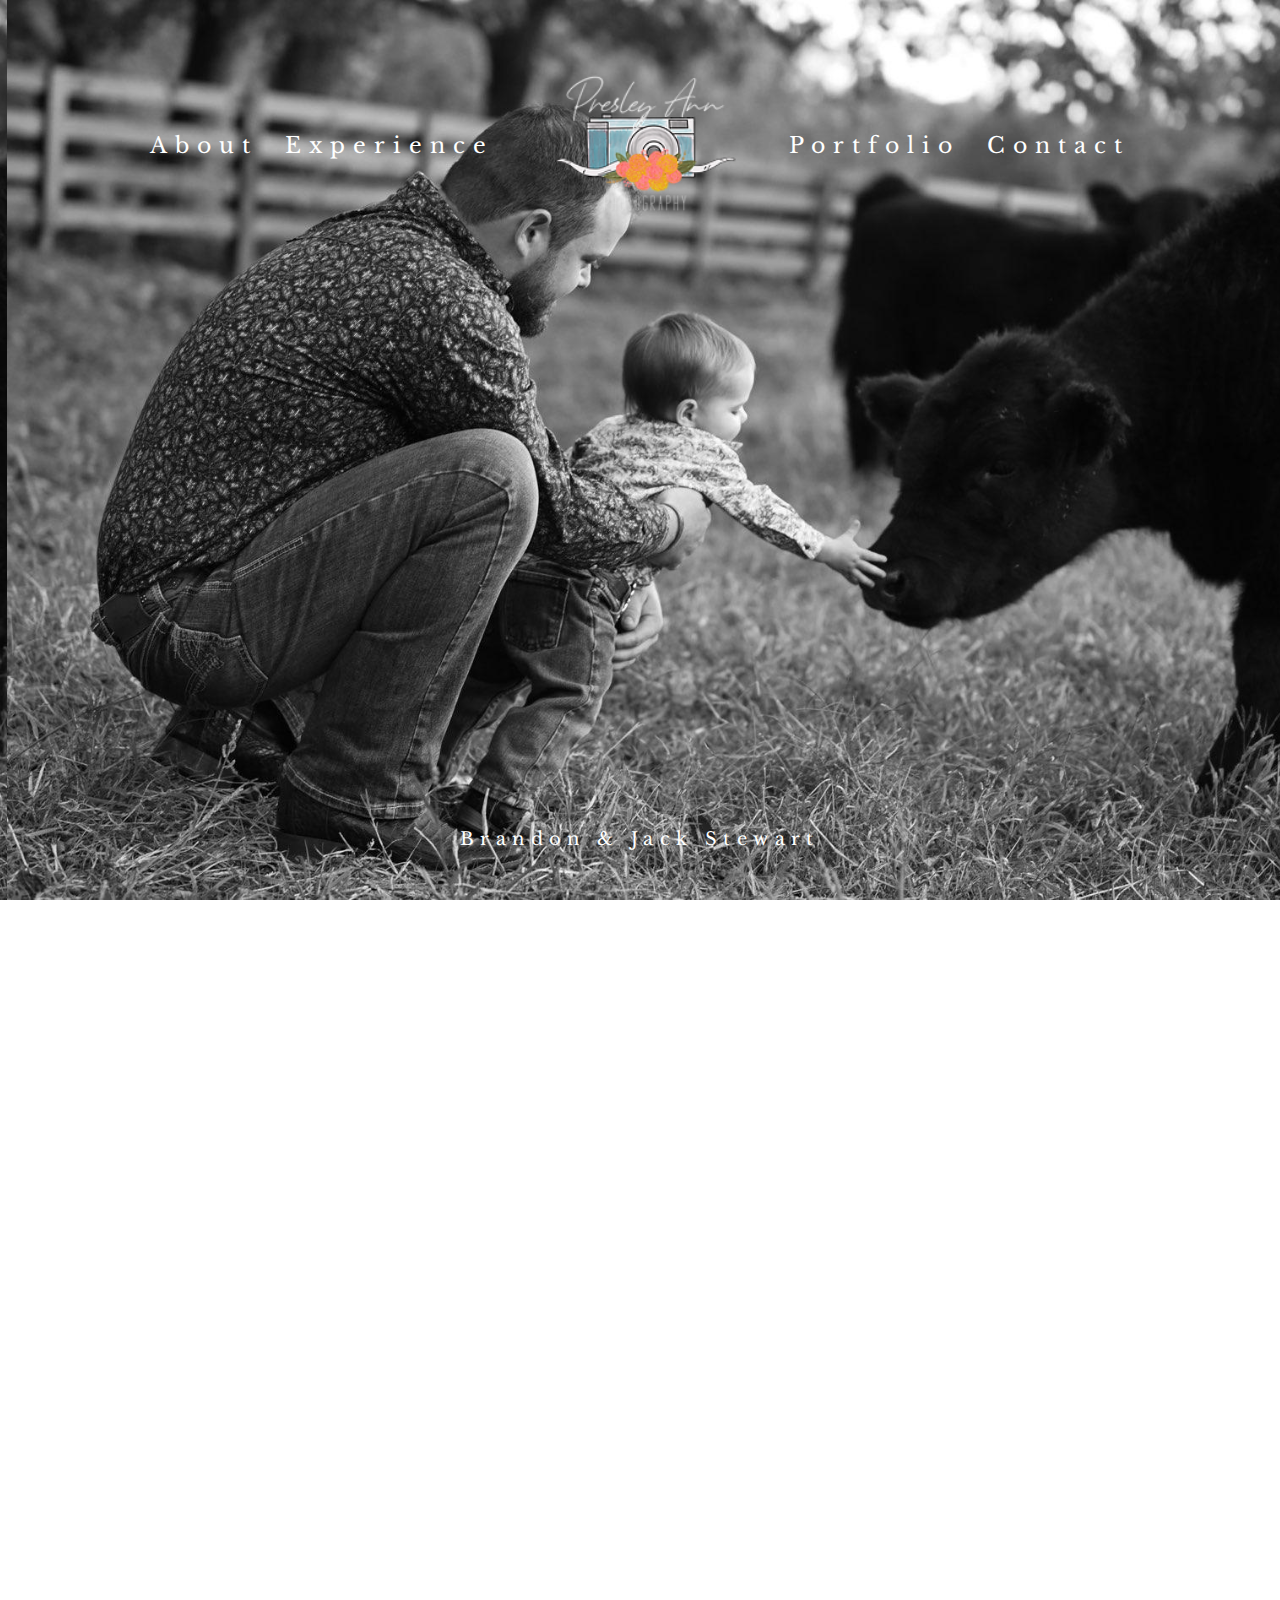
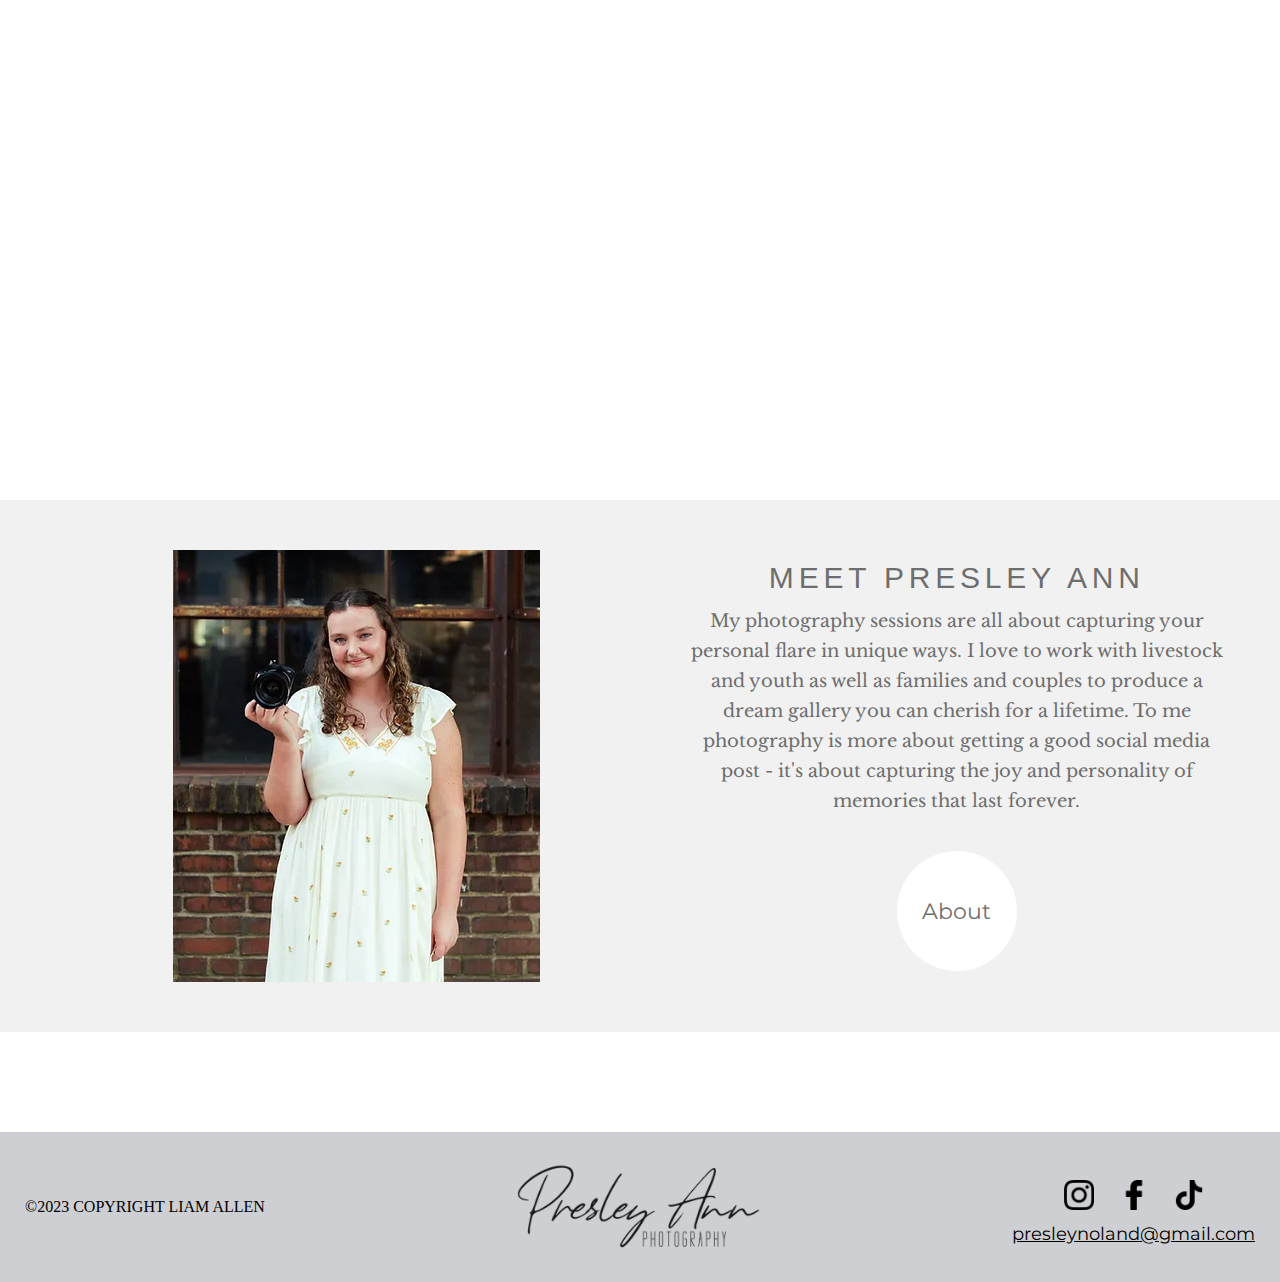
==== index.html @ 1fdd3dbe "ACTUALLY FIXED IT THIS TIME" ====
<!DOCTYPE html>
<html lang="en">
<head>
    <meta charset="UTF-8">
    <meta name="viewport" content="width=device-width, initial-scale=1.0">
    <link rel="preconnect" href="https://fonts.googleapis.com">
    <link rel="preconnect" href="https://fonts.gstatic.com" crossorigin>
    <link href="https://fonts.googleapis.com/css2?family=Cormorant+Garamond:wght@500&family=Libre+Baskerville&family=Montserrat&display=swap" rel="stylesheet">
    <link rel="stylesheet" href="./assets/css/style.css">
    <title>Presley Ann Photography Home</title>
</head>
<body>
    <header>
        <nav class="header-nav">
            <a class="header-link" href="./about.html">About</a>
            <a class="header-link" href="./experience.html">Experience</a>
            <a href="./index.html">
                <img class="header-cam-logo" src="./assets/images/PresleyCamLogoWhiteClean.png" />
            </a>
            <a class="header-link" href="./portfolio.html">Portfolio</a>
            <a class="header-link" href="./contact.html">Contact</a>
        </nav>
    </header>
    <main>
        <div class="full-view">
            <p class="full-view-credit">Brandon & Jack Stewart</p>
        </div>
        <div class="images-nav-grid-cont" id="scroll-up">
            <h4>Capturing Your Memories</h4>
            <h2 id="scroll-trigger">Portraits, Show Ring Photography & More</h2>
            <div class="images-nav-grid">
                <div class="nav-grid nav-grid-small grid-img-center" style="background-image: url(./assets/images/PresleyImage4.jpg);">
                    <h1>About</h1>
                </div>
                <div class="nav-grid nav-grid-small" style="background-image: url(./assets/images/PresleyImage12.jpg);">
                    <h1>Services</h1>
                </div>
                <div class="nav-grid nav-grid-large1 grid-img-center" style="background-image: url(./assets/images/PresleyImage17.jpg);">
                    <h1>Portfolio</h1>
                </div>
                <div class="nav-grid nav-grid-large2 grid-img-center" style="background-image: url(./assets/images/PresleyImage16.png);">
                    <h1>Experience</h1>
                </div>
                <div class="nav-grid nav-grid-small " id="scroll-trigger2" style="background-image: url(./assets/images/PresleyImage19.png);">
                    <h1>Pricing</h1>
                </div>
                <div class="nav-grid nav-grid-small" style="background-image: url(./assets/images/PresleyImage6.jpg);  background-position: 0px -30px">
                    <h1>Contact</h1>
                </div>
            </div>
        </div>
        <div class="main-meet-banner">
            <img src="./assets/images/PresleySmallPortrait.png"/>
            <div class="meet-banner-content">
                <h3>MEET PRESLEY ANN</h3>
                <p>My photography sessions are all about capturing your personal flare in unique ways. I love to work with livestock and youth as well as families and couples to produce a dream gallery you can cherish for a lifetime. 
                    To me photography is more about getting a good social media post - it's about capturing the joy and personality of memories that last forever.</p>
                <a href="about.html">About</a>
            </div>
        </div>
    </main>

    <footer>
        <p class="footer-credit">©2023 COPYRIGHT LIAM ALLEN</p>
        <img class="footer-logo" src="./assets/images/PresleyAnnCursive.png"/>
        <div class="footer-links">
            <div class="footer-socials">
                <a href="https://www.instagram.com/presley_ann_photography/"><img class="footer-icon" src="./assets/images/instagram (1).png"/></a>
                <a href="https://www.facebook.com/presley.ann.photography.2020/"><img class="footer-icon" src="./assets/images/facebook-logo.png"/></a>
                <a href="https://www.tiktok.com/@presley.ann.photo"><img class="footer-icon" src="./assets/images/tik-tok.png"/></a>
            </div>
            <a href="mailto:presleynoland@gmail.com" style="color: black">presleynoland@gmail.com</a>
        </div>
    </footer>
    
</body>
<script>
    // Function to check if an element is in the viewport
function isElementInViewport(el) {
  const rect = el.getBoundingClientRect();
  return (
    rect.top >= 0 &&
    rect.left >= 0 &&
    rect.bottom <= (window.innerHeight || document.documentElement.clientHeight) &&
    rect.right <= (window.innerWidth || document.documentElement.clientWidth)
  );
}

// Function to add the class when the element is in the viewport
function addClassOnScroll() {
  const element = document.getElementById('scroll-up');
  const element2 = document.getElementById("scroll-trigger")
  const element3 = document.getElementById("scroll-trigger2")

  if (isElementInViewport(element2)) {
    element.classList.add('scroll-effect'); // Add your desired class
  } else if (isElementInViewport(element3)) {
    element.classList.add('scroll-effect'); // Add your desired class
  }
}

// Attach the scroll event listener
window.addEventListener('scroll', addClassOnScroll);

// Call the function once to check if the element is already in the viewport on page load
addClassOnScroll();
</script>
</html>
---- assets/css/style.css ----
*{
    margin: 0;
    padding: 0;
}

html{
    overflow-x: hidden;
}

header{
    position: absolute;
    top: 50px;
    height: 100px;
    width: 100vw;
}

.header-nav{
    width: 80%;
    margin: auto;
    display: flex;
    align-items: center;
    justify-content: space-evenly;
}

.header-link{
    font-size: 22px;
    text-decoration: none;
    color: white;
    font-family: "Libre Baskerville", sans-serif;
    letter-spacing: .5rem;
    padding: 0 5px;
    position: relative;
}

.header-link::after{
    content: "";
    width: 96%;
    position: absolute;
    bottom: -8px;
    left: 0;
    height: 1px;
    background-color: white;
    opacity: 0;
    transition: all .5s ease;
}

.header-link:hover::after{
    opacity: 1;
}

.header-cam-logo{
    width: 250px
}

.full-view{
    height: 100vh;
    width: 100vw;
    background-image: url("../images/PresleyImage18.jpg");
    background-size: cover;
    background-position: -10%;
}

.full-view-credit{
    position: absolute;
    bottom: 50px;
    left: 50%;
    transform: translateX(-50%);
    font-size: 18px;
    font-family: "Libre Baskerville";
    letter-spacing: .4rem;
    color: white
}

.images-nav-grid-cont{
    height: 100vh;
    width: 100vw;
    position: relative;
    opacity: 0%;
    top: 100px;
    transition: all 1s ease;
    display: flex;
    flex-direction: column;
    align-items: center;
    margin-bottom: 300px;
}

.images-nav-grid-cont h4{
    font-size: 15px;
    letter-spacing: .5rem;
    color: rgb(78, 78, 78);
    font-family: "Montserrat", sans-serif;
    font-weight: 300;
    margin-top: 100px;
}

.images-nav-grid-cont h2{
    margin: 30px 0 50px 0;
    text-wrap: nowrap;
    font-size: 30px;
    letter-spacing: .3rem;
    color: rgb(78, 78, 78);
    font-family: "Libre Baskerville", sans-serif;
    font-weight: 300;
}

.images-nav-grid{
    width: 80%;
    height: 90%;
        display: grid;
        grid-template-columns: repeat(4, 1fr);
        grid-template-rows: repeat(3, 1fr);
        grid-column-gap: 30px;
        grid-row-gap: 30px;
}

.images-nav-grid-cont:after{
    content: "";
    width: 80%;
    position: absolute;
    bottom: -150px;
    left: 50%;
    transform: translateX(-50%);
    height: 1px;
    background-color: black;
}

.nav-grid-small{
    background-repeat: no-repeat;
    background-size: cover;
}

.nav-grid-large1{
    grid-column: span 2;
    grid-row: span 2;
    background-repeat: no-repeat;
    background-size: cover;
}

.nav-grid-large2{
    grid-column: span 2;
    grid-row: span 2;
    background-repeat: no-repeat;
    background-size: cover;
}

.grid-img-center{
    background-position: center ;
}

.nav-grid{
    display: flex;
    align-items: center;
    justify-content: center;
    cursor: pointer;
    transition: all .5s ease;
}

.nav-grid:hover{
    scale: .9;
}

.nav-grid h1{
    font-size: 35px;
    color: white;
    font-family: "Libre Baskerville", sans-serif;
    font-weight: normal;
    letter-spacing: .2rem;
}

.nav-grid-large1 h1{
    font-size: 50px
}

.nav-grid-large2 h1{
    font-size: 50px
}

.main-meet-banner{
    position: relative;
    height: fit-content;
    padding: 50px 100px;
    background-color: #f1f1f1;
    color: #6e6e6e;
    width: 1200px;
    margin: auto;
    margin-bottom: 100px;
    margin-top: 0;
    display: flex;
    justify-content: space-around;
}

.meet-banner-content{
    width: 45%;
    text-align: center;
    display: flex;
    flex-direction: column;
    justify-content: space-evenly;
}

.meet-banner-content h3{
    font-size: 30px;
    font-family: "Montseratt", sans-serif;
    font-weight: normal;
    letter-spacing: .3rem;
}

.meet-banner-content p{
    font-size: 18px;
    font-family: "Libre Baskerville", sans-serif;
    line-height: 30px;
}

.meet-banner-content a{
    height: 120px;
    width: 120px;
    margin: 25px auto 0 auto;
    background-color: white;
    display: flex;
    justify-content: center;
    align-items: center;
    border-radius: 100%;
    font-size: 22px;
    font-family: "Montserrat", sans-serif;
    cursor: pointer;
    text-decoration: none;
    color: inherit;
    transition: all .5s ease;
}

.meet-banner-content a:hover{
    background-color: #6e6e6e;
    color: white;
}

footer{
    height: 150px;
    background-color: rgb(206, 207, 211);
    display: flex;
    justify-content: space-between;
    align-items: center;
    padding: 0 25px;
}

.footer-logo{
    height: 100px;
}

.footer-links{
    display: flex;
    flex-direction: column;
    align-items: center;
    justify-content: space-between;
    font-size: 18px;
    font-family: "Montserrat", sans-serif;
    line-height: 30px;
}

.footer-socials{
    margin-top: 15px;
}

.footer-icon{
    height: 30px;
    width: 30px;
    margin: 0 10px;
    cursor: pointer;
}

.footer-icon:hover{
    filter: invert(1);
}






.scroll-effect{
    top: 0px;
    opacity: 100%;
}
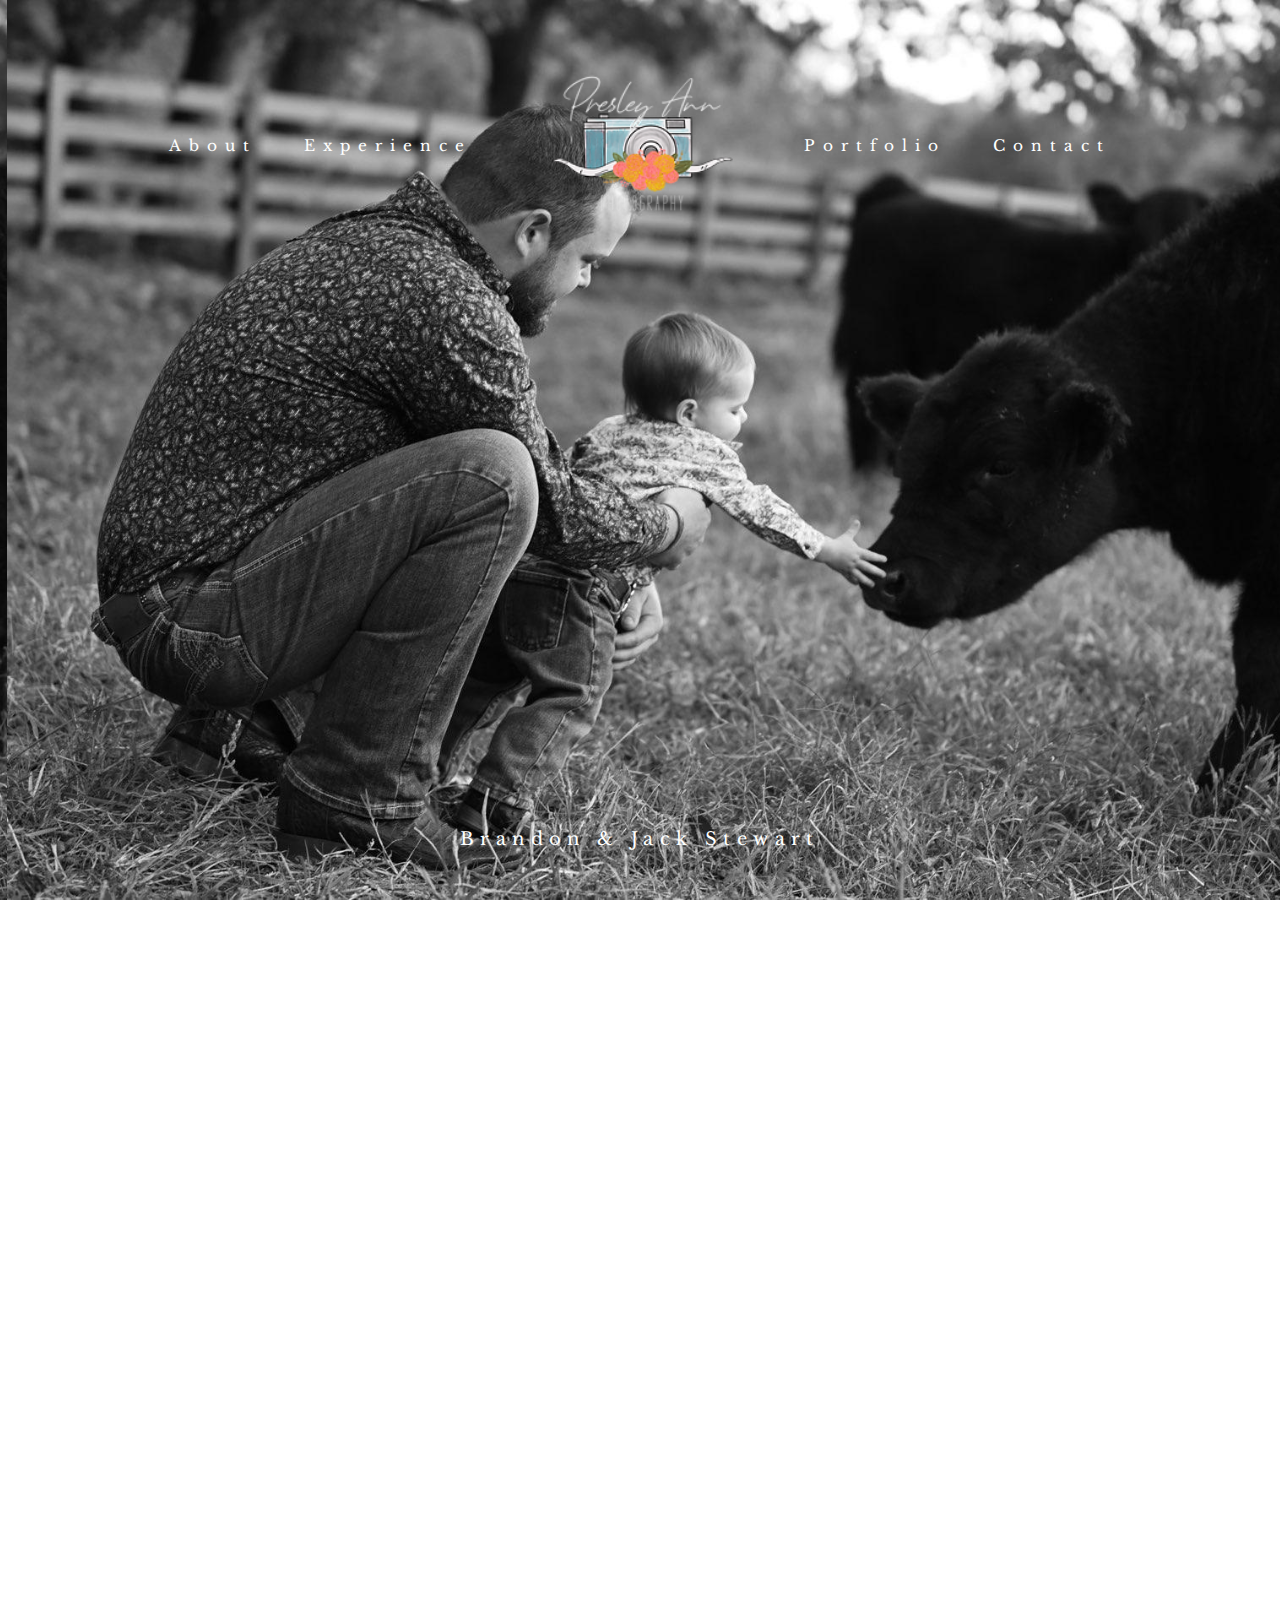
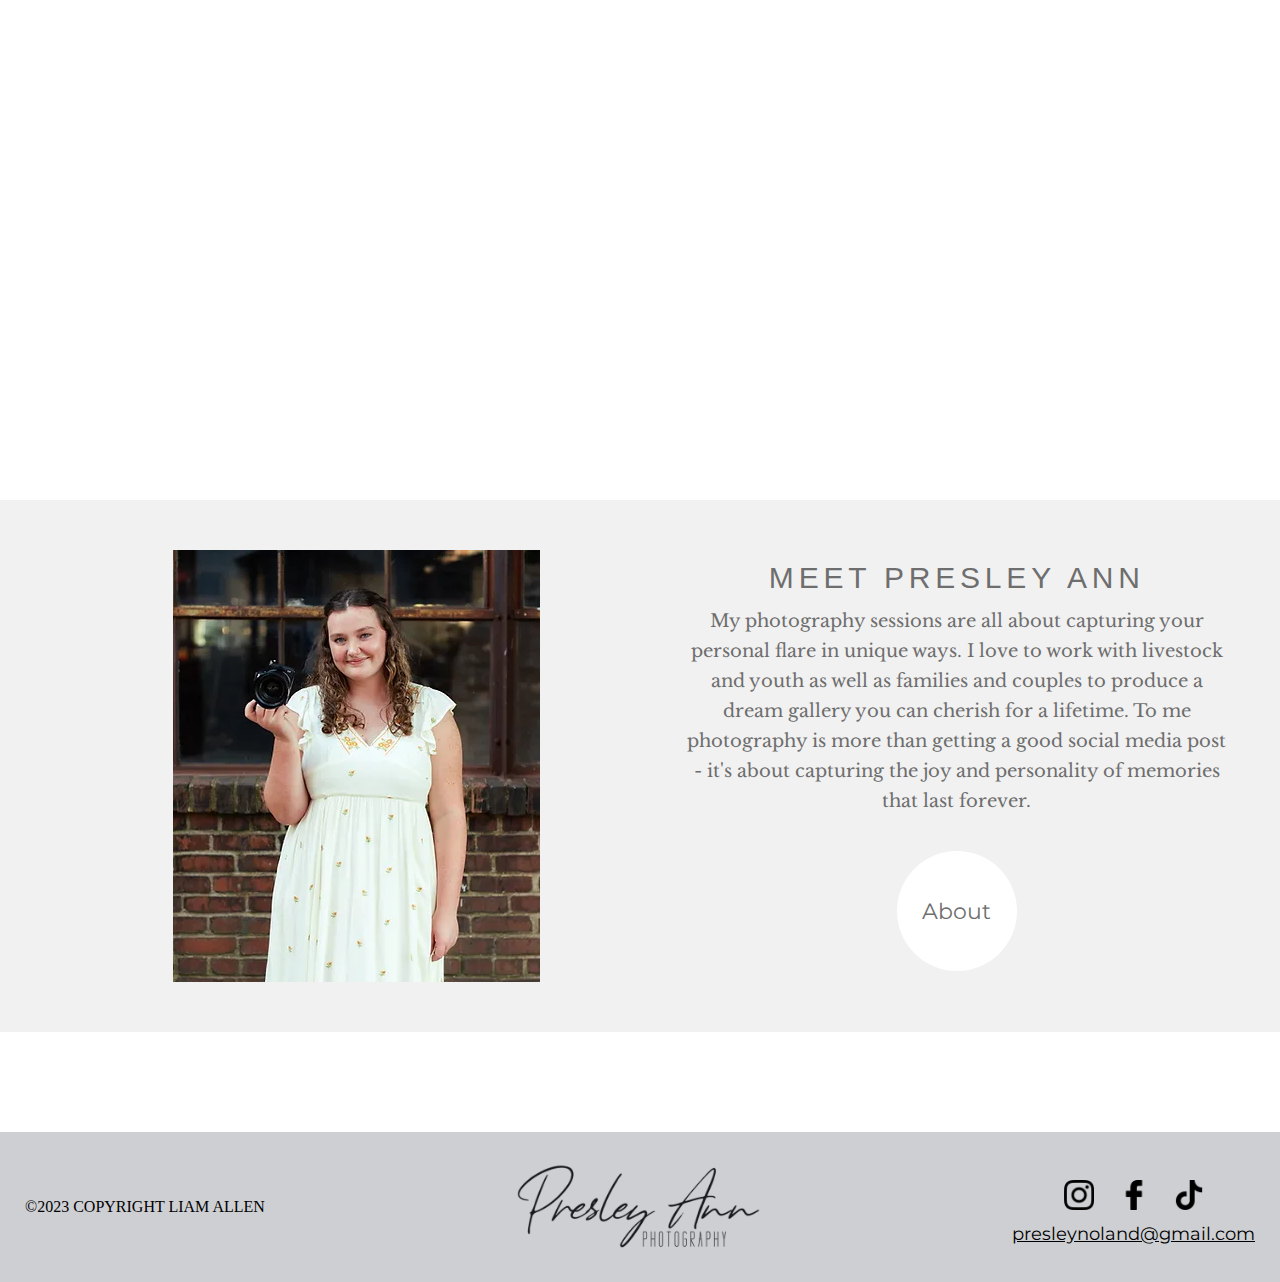
==== commit 3cd28cca: "Made about page" ====
--- a/index.html
+++ b/index.html
@@ -7,7 +7,7 @@
     <link rel="preconnect" href="https://fonts.gstatic.com" crossorigin>
     <link href="https://fonts.googleapis.com/css2?family=Cormorant+Garamond:wght@500&family=Libre+Baskerville&family=Montserrat&display=swap" rel="stylesheet">
     <link rel="stylesheet" href="./assets/css/style.css">
-    <title>Presley Ann Photography Home</title>
+    <title>HOME | Presley Ann Photography</title>
 </head>
 <body>
     <header>
@@ -22,7 +22,7 @@
         </nav>
     </header>
     <main>
-        <div class="full-view">
+        <div class="full-view" style="background-image: url(./assets/images/PresleyImage18.jpg);">
             <p class="full-view-credit">Brandon & Jack Stewart</p>
         </div>
         <div class="images-nav-grid-cont" id="scroll-up">
@@ -54,7 +54,7 @@
             <div class="meet-banner-content">
                 <h3>MEET PRESLEY ANN</h3>
                 <p>My photography sessions are all about capturing your personal flare in unique ways. I love to work with livestock and youth as well as families and couples to produce a dream gallery you can cherish for a lifetime. 
-                    To me photography is more about getting a good social media post - it's about capturing the joy and personality of memories that last forever.</p>
+                    To me photography is more than getting a good social media post - it's about capturing the joy and personality of memories that last forever.</p>
                 <a href="about.html">About</a>
             </div>
         </div>
--- a/assets/css/style.css
+++ b/assets/css/style.css
@@ -14,6 +14,13 @@
     width: 100vw;
 }
 
+.relative-header{
+    position: relative;
+    top:  0;
+    margin-top: 50px;
+    margin-bottom: 150px
+}
+
 .header-nav{
     width: 80%;
     margin: auto;
@@ -23,7 +30,7 @@
 }
 
 .header-link{
-    font-size: 22px;
+    font-size: 1.2vw;
     text-decoration: none;
     color: white;
     font-family: "Libre Baskerville", sans-serif;
@@ -55,7 +62,6 @@
 .full-view{
     height: 100vh;
     width: 100vw;
-    background-image: url("../images/PresleyImage18.jpg");
     background-size: cover;
     background-position: -10%;
 }
@@ -232,6 +238,117 @@
     color: white;
 }
 
+.info-card-large-cont{
+    width: 75vw;
+    height: calc(75vw * .5);
+    margin: auto;
+    margin-bottom: 5vw;
+    background-size: cover;
+    background-repeat: no-repeat;
+    display: flex;
+    justify-content: right;
+    align-items: center;
+}
+
+.info-card-large-info{
+    background-color: white;
+    position: relative;
+    width: 40%;
+    padding-top: 40%;
+    margin-right:6%
+}
+
+.info-card-large-info > div{
+    position: absolute;
+    top: 0;
+    left: 0;
+    width: 100%;
+    height: 100%;
+    display: flex;
+    flex-direction: column;
+    justify-content: space-evenly;
+    align-items: center;
+}
+
+.info-card-large-info h2{
+    font-size: 1.7vw;
+    font-family: "Libre Baskerville";
+    font-weight: normal;
+    color: #6e6e6e;
+    letter-spacing: .3rem;
+    text-align: center;
+    margin-top: 50px;
+}
+
+.seperator{
+    width: 1px;
+    height: 10%;
+    background-color: #6e6e6e;
+    margin: 0 25px;
+}
+
+
+.info-card-large-info p{
+    font-size: 1.4vw;
+    color: #6e6e6e;
+    text-align: center;
+    line-height: 2vw;
+    margin: 0 10% 10% 10%
+}
+
+.offset-collage{
+    width: auto;
+    height: fit-content;
+    margin: auto;
+    display: flex;
+    justify-content: center;
+    margin-top: 5vw;
+    margin-bottom: 5vw;
+}
+
+.offset-column{
+    height: fit-content;
+    width: 20%;
+    margin: 1vw
+}
+
+.offset-item{
+    position: relative;
+    width: 100%;
+    padding-bottom: 100%;
+    margin-top: 2vw
+}
+
+.offset-inner{
+    position: absolute;
+    top: 0;
+    left: 0;
+    width: 100%;
+    height: 100%;
+}
+
+.offset-column:nth-child(odd){
+    position: relative;
+    bottom: 5vw
+}
+
+
+
+
+.dark{
+    color: #6e6e6e
+}
+
+.dark:hover::after{
+    background-color: #6e6e6e;
+    opacity: 1;
+}
+
+.scroll-effect{
+    top: 0px;
+    opacity: 100%;
+}
+
 footer{
     height: 150px;
     background-color: rgb(206, 207, 211);
@@ -271,11 +388,3 @@
 }
 
 
-
-
-
-
-.scroll-effect{
-    top: 0px;
-    opacity: 100%;
-}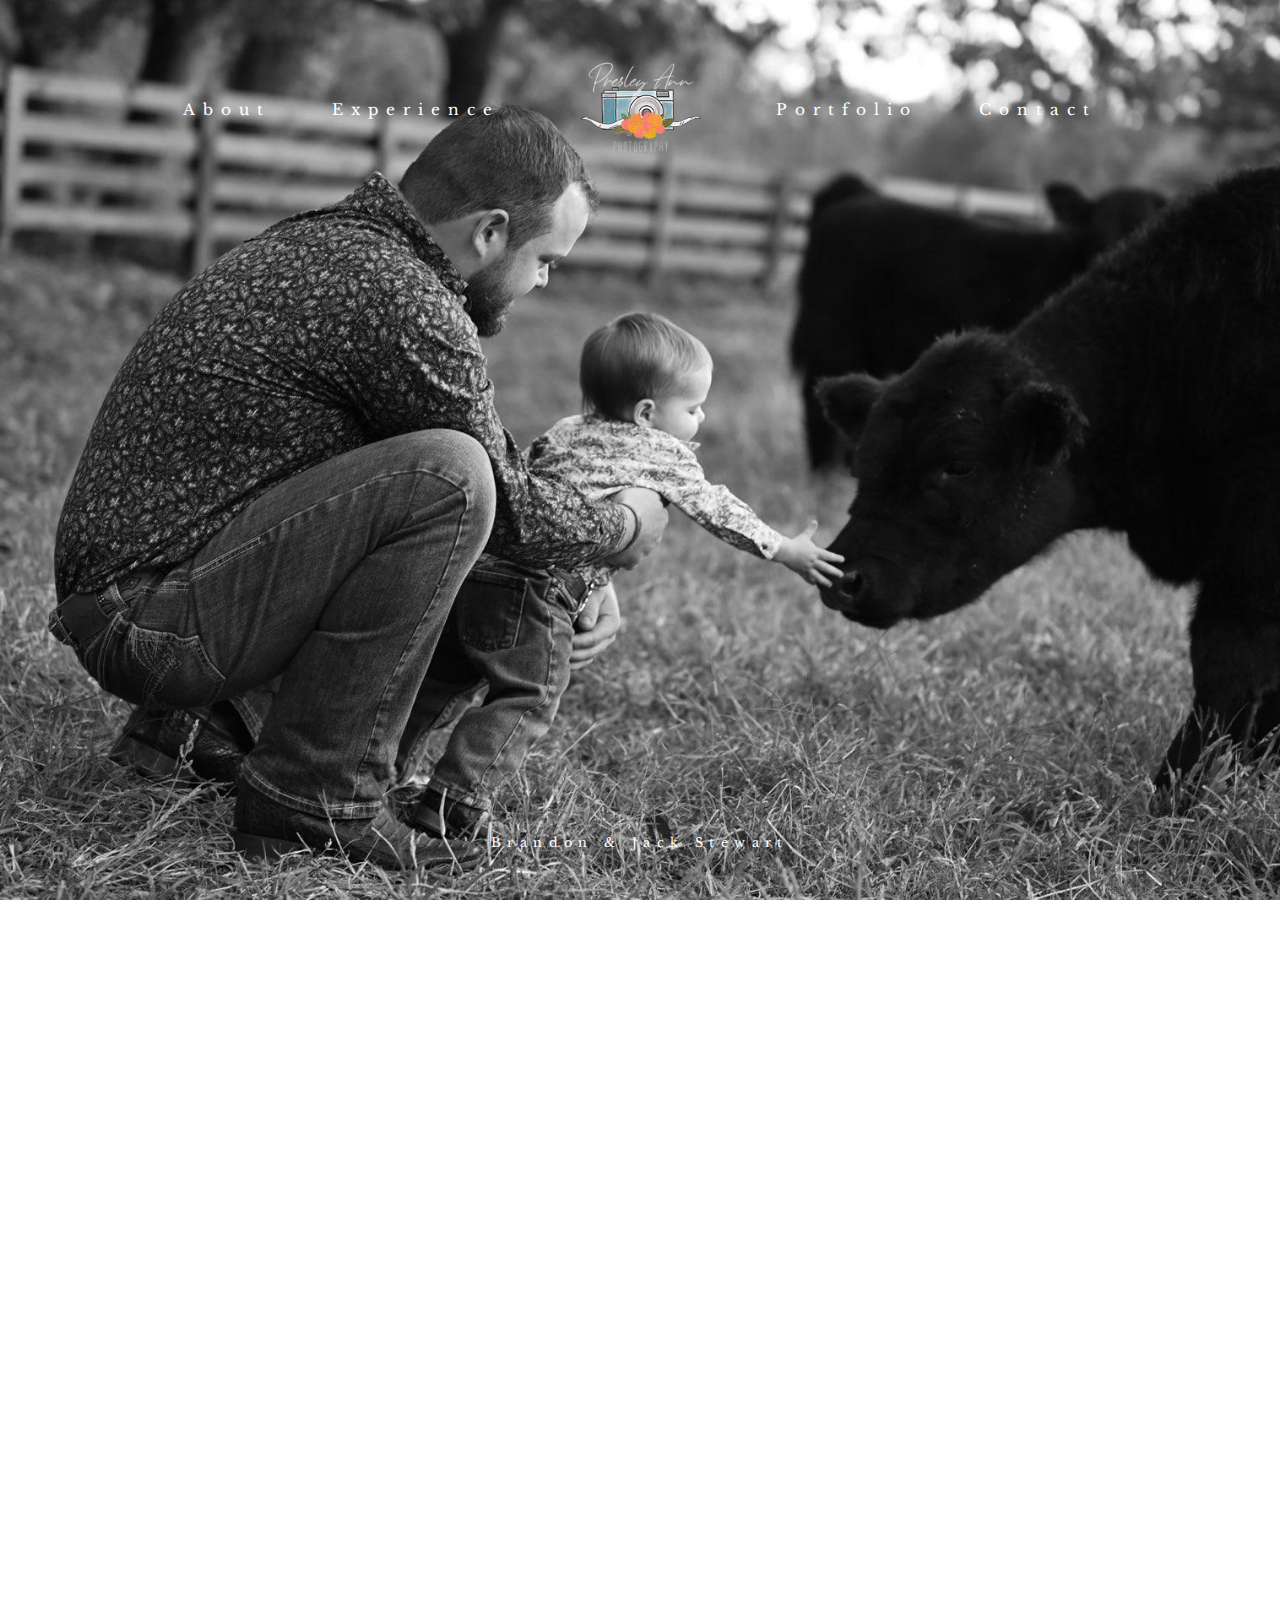
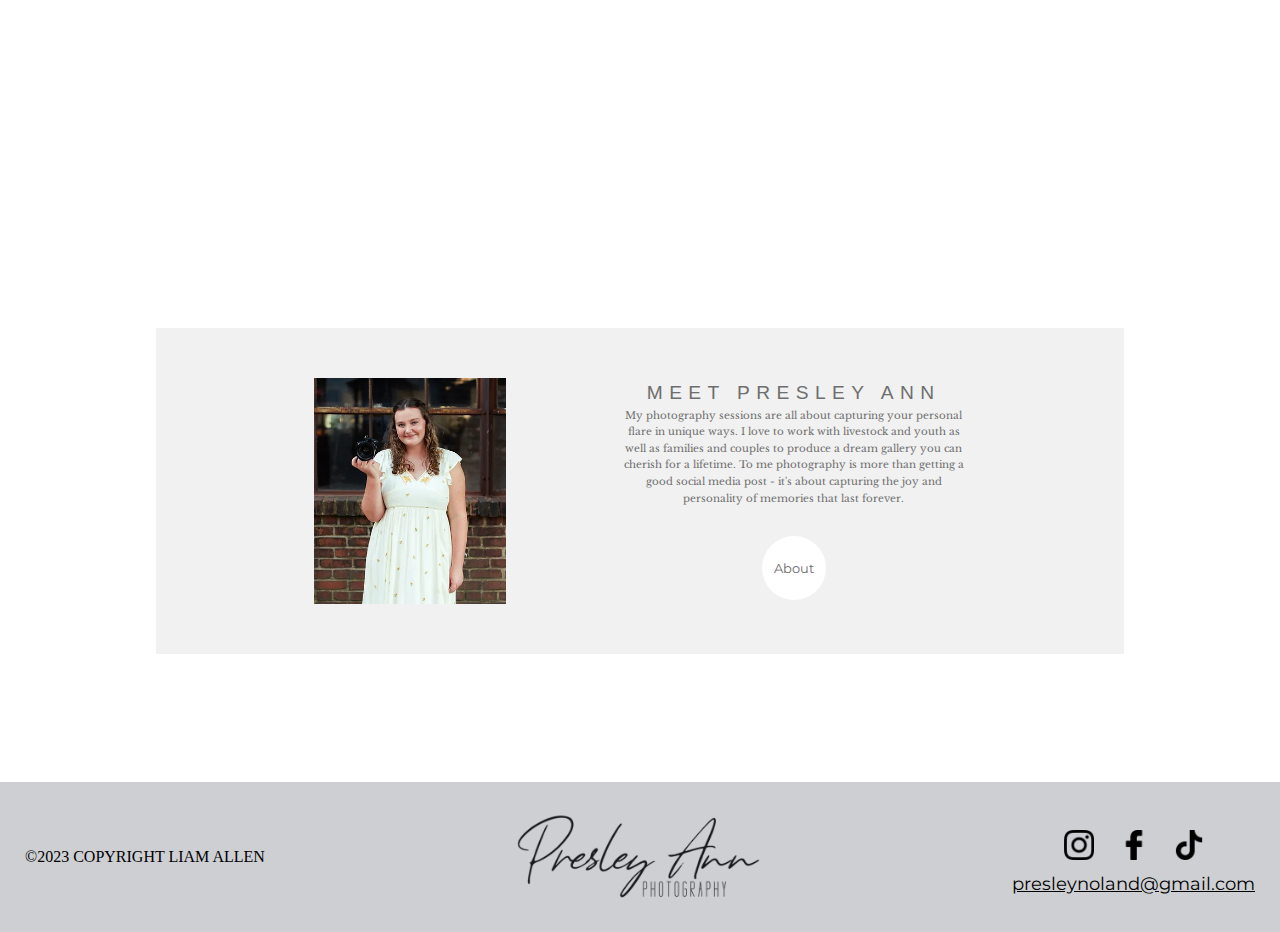
==== commit 488d40c2: "Started mobile styling" ====
--- a/index.html
+++ b/index.html
@@ -17,6 +17,18 @@
             <a href="./index.html">
                 <img class="header-cam-logo" src="./assets/images/PresleyCamLogoWhiteClean.png" />
             </a>
+            <a class="header-link" href="./portfolio.html">Portfolio</a>
+            <a class="header-link" href="./contact.html">Contact</a>
+        </nav>
+
+
+        <a class="mobile-logo" href="./index.html">
+            <img class="header-cam-logo" src="./assets/images/PresleyCamLogoWhiteClean.png" />
+        </a>
+        <a class="mobile-toggle">Menu</a>
+        <nav class="mobile-header">
+            <a class="header-link" href="./about.html">About</a>
+            <a class="header-link" href="./experience.html">Experience</a>
             <a class="header-link" href="./portfolio.html">Portfolio</a>
             <a class="header-link" href="./contact.html">Contact</a>
         </nav>
@@ -74,6 +86,13 @@
     </footer>
     
 </body>
+<script src="https://code.jquery.com/jquery-3.7.1.js" integrity="sha256-eKhayi8LEQwp4NKxN+CfCh+3qOVUtJn3QNZ0TciWLP4=" crossorigin="anonymous"></script>
+<script>
+    $(".mobile-toggle").on("click", function(){
+        $(".mobile-header").toggleClass("active-mobile")
+        $(".mobile-toggle").toggleClass("toggle-move")
+    })
+</script>
 <script>
     // Function to check if an element is in the viewport
 function isElementInViewport(el) {
--- a/assets/css/style.css
+++ b/assets/css/style.css
@@ -9,8 +9,8 @@
 
 header{
     position: absolute;
-    top: 50px;
-    height: 100px;
+    top: 5vh;
+    height: 10vh;
     width: 100vw;
 }
 
@@ -18,7 +18,7 @@
     position: relative;
     top:  0;
     margin-top: 50px;
-    margin-bottom: 150px
+    margin-bottom: 8vw
 }
 
 .header-nav{
@@ -56,14 +56,28 @@
 }
 
 .header-cam-logo{
-    width: 250px
+    width: 13vw
+}
+
+.mobile-header{
+    opacity: 0;
+    transition: all .5s ease;
+}
+
+.mobile-toggle{
+    opacity: 0;
+}
+
+.mobile-logo{
+    opacity: 0;
 }
 
 .full-view{
     height: 100vh;
     width: 100vw;
     background-size: cover;
-    background-position: -10%;
+    background-position: center;
+    background-repeat: no-repeat;
 }
 
 .full-view-credit{
@@ -71,7 +85,7 @@
     bottom: 50px;
     left: 50%;
     transform: translateX(-50%);
-    font-size: 18px;
+    font-size: 1vw;
     font-family: "Libre Baskerville";
     letter-spacing: .4rem;
     color: white
@@ -87,23 +101,23 @@
     display: flex;
     flex-direction: column;
     align-items: center;
-    margin-bottom: 300px;
+    margin-bottom: 10vw;
 }
 
 .images-nav-grid-cont h4{
-    font-size: 15px;
-    letter-spacing: .5rem;
+    font-size: 1vw;
+    letter-spacing: .5vw;
     color: rgb(78, 78, 78);
     font-family: "Montserrat", sans-serif;
     font-weight: 300;
-    margin-top: 100px;
+    margin-top: 5vw;
 }
 
 .images-nav-grid-cont h2{
-    margin: 30px 0 50px 0;
+    margin: 1vw 0 2vw 0;
     text-wrap: nowrap;
-    font-size: 30px;
-    letter-spacing: .3rem;
+    font-size: 1.3vw;
+    letter-spacing: .5vw;
     color: rgb(78, 78, 78);
     font-family: "Libre Baskerville", sans-serif;
     font-weight: 300;
@@ -111,19 +125,19 @@
 
 .images-nav-grid{
     width: 80%;
-    height: 90%;
+    height: 80vw;
         display: grid;
         grid-template-columns: repeat(4, 1fr);
         grid-template-rows: repeat(3, 1fr);
-        grid-column-gap: 30px;
-        grid-row-gap: 30px;
+        grid-column-gap: 1vw;
+        grid-row-gap: 1vw;
 }
 
 .images-nav-grid-cont:after{
     content: "";
     width: 80%;
     position: absolute;
-    bottom: -150px;
+    bottom: -5vw;
     left: 50%;
     transform: translateX(-50%);
     height: 1px;
@@ -166,7 +180,7 @@
 }
 
 .nav-grid h1{
-    font-size: 35px;
+    font-size: 1.6vw;
     color: white;
     font-family: "Libre Baskerville", sans-serif;
     font-weight: normal;
@@ -187,12 +201,16 @@
     padding: 50px 100px;
     background-color: #f1f1f1;
     color: #6e6e6e;
-    width: 1200px;
+    width: 60%;
     margin: auto;
-    margin-bottom: 100px;
+    margin-bottom: 10vw;
     margin-top: 0;
     display: flex;
     justify-content: space-around;
+}
+
+.main-meet-banner img{
+    width: 15vw
 }
 
 .meet-banner-content{
@@ -204,28 +222,28 @@
 }
 
 .meet-banner-content h3{
-    font-size: 30px;
+    font-size: 1.5vw;
     font-family: "Montseratt", sans-serif;
     font-weight: normal;
-    letter-spacing: .3rem;
+    letter-spacing: .5vw;
 }
 
 .meet-banner-content p{
-    font-size: 18px;
+    font-size: .8vw;
     font-family: "Libre Baskerville", sans-serif;
-    line-height: 30px;
+    line-height: 1.3vw
 }
 
 .meet-banner-content a{
-    height: 120px;
-    width: 120px;
+    height: 5vw;
+    width: 5vw;
     margin: 25px auto 0 auto;
     background-color: white;
     display: flex;
     justify-content: center;
     align-items: center;
     border-radius: 100%;
-    font-size: 22px;
+    font-size: 1vw;
     font-family: "Montserrat", sans-serif;
     cursor: pointer;
     text-decoration: none;
@@ -297,18 +315,18 @@
 }
 
 .offset-collage{
-    width: auto;
-    height: fit-content;
+    width: 80%;
     margin: auto;
     display: flex;
     justify-content: center;
     margin-top: 5vw;
     margin-bottom: 5vw;
+    background-color: rgb(238, 238, 238);
 }
 
 .offset-column{
     height: fit-content;
-    width: 20%;
+    width: 27.5%;
     margin: 1vw
 }
 
@@ -332,22 +350,221 @@
     bottom: 5vw
 }
 
-
-
-
-.dark{
-    color: #6e6e6e
-}
-
-.dark:hover::after{
-    background-color: #6e6e6e;
-    opacity: 1;
-}
-
-.scroll-effect{
-    top: 0px;
-    opacity: 100%;
-}
+.offset-column:nth-child(even){
+    position: relative;
+    top: 3vw
+}
+
+.experience-header-div{
+    background-color: #f1f1f1;
+    padding: 1.5vw 0;
+    margin-bottom: 25px;
+}
+
+.experience-header1{
+    font-size: 3vw;
+    margin-bottom: 1vw;
+    letter-spacing: .3vw
+}
+
+.experience-header2{
+    font-size: 1.6vw;
+    letter-spacing: .1vw
+}
+
+.experience-header-p{
+    max-width: 50%;
+    margin: 1vw auto 0 auto;
+    font-size: .9vw;
+}
+
+.experience-grid{
+    display: grid;
+    width: 60vw;
+    margin: 4vw auto 4vw auto;
+    grid-template-columns: repeat(2, 1fr);
+    grid-template-rows: repeat(2, 1fr);
+    grid-row-gap: 2vw;
+}
+
+.experience-grid-outer{
+    width: 28vw;
+    position: relative;
+    padding-bottom: 25vw;
+}
+
+.experience-grid-content{
+    position: absolute;
+    top: 0;
+    left: 0;
+    height: 100%;
+    width: 100%;
+    background-size: cover;
+    background-position: center;
+    background-repeat: no-repeat;
+    cursor: pointer;
+}
+
+.experience-grid-inner{
+    height: 90%;
+    width: 90%;
+    margin: 5% auto 5% auto;
+    display: flex;
+    flex-direction: column;
+    align-items: center;
+    justify-content: center;
+    transition: all .5s ease;
+}
+
+.experience-grid-inner h1{
+    font-size: 2vw;
+    position: absolute;
+    top: 50%;
+    transform: translateY(-50%);
+    transition: all .5s ease;
+}
+
+.experience-grid-inner p{
+    font-size: 1.1vw;
+    max-width: 60%;
+    text-align: center;
+    position: absolute;
+    top: 70%;
+    transform: translateY(-50%);
+    opacity: 0;
+    transition: all .5s ease;
+}
+
+.experience-grid-content:hover .experience-grid-inner{
+    background-color: white;
+}
+
+.experience-grid-content:hover .experience-grid-inner h1{
+    top: 30%;
+    color: black;
+}
+
+.experience-grid-content:hover .experience-grid-inner p{
+    top: 60%;
+    color: black;
+    opacity: 100;
+}
+
+.pricing-grid{
+    width: 47vw;
+    height: calc(47vw);
+    margin: 2vw auto 4vw auto;
+    display: grid;
+    grid-template-columns: repeat(3, 1fr);
+    grid-auto-rows: 1fr;
+    grid-gap: 1vw;
+    background-color: #c2c2c2;
+    padding: 4vw;
+}
+
+.pricing-item-outer{
+    cursor: pointer;
+    background-color: white;
+    transition: all .5s ease;
+}
+
+.pricing-item-inner{
+    height: 100%;
+    width: 100%;
+    display: flex;
+    flex-direction: column;
+    align-items: center;
+    justify-content: center;
+}
+
+.pricing-item-outer:hover{
+    scale: .9
+}
+
+.pricing-item-inner h2{
+    font-size: 1.5vw;
+    text-align: center;
+    margin: 0 1vw;
+    font-family: "Libre Baskerville";
+    font-weight: normal;
+}
+
+.pricing-item-inner p{
+    font-size: 1vw;
+    text-align: center;
+    margin: 0 1vw;
+    font-family: "Montserrat";
+}
+
+.contact-cont{
+    width: 70%;
+    height: fit-content;
+    margin: auto;
+    display: flex;
+    justify-content: space-between;
+    position: absolute;
+    top: 30vh;
+    left: 50%;
+    transform: translateX(-50%);
+}
+
+.contact-div{
+    width: 50%;
+    height: 100%;
+}
+
+.contact-div p{
+    font-size: 1.5vw;
+    line-height: 2.2vw;
+    margin-bottom: 2vw
+}
+
+.contact-div h2{
+    font-size: 1.8vw;
+    letter-spacing: .3vw;
+    margin-bottom: 1.5vw
+}
+
+.contact-div:nth-child(even) p{
+    margin-bottom: 0;
+    font-size:.7vw;
+    letter-spacing: .2vw;
+    font-weight: bold;
+}
+
+.contact-div:nth-child(even){
+    text-align: right;
+}
+
+.portfolio-main{
+    background-color: #f1f1f1;
+    padding-top: 18vw;
+}
+
+.portfolio-grid{
+    width: 80vw;
+    height: fit-content;
+    display: flex;
+    margin: 0 10vw;
+    
+}
+
+.portfolio-column{
+    flex: 1;
+    margin: 0 2px
+}
+
+.portfolio-cell{
+    width: 100%;
+    height: auto;
+    cursor: pointer;
+}
+
+
+
+
+
+
 
 footer{
     height: 150px;
@@ -387,4 +604,170 @@
     filter: invert(1);
 }
 
-
+@media screen and (max-width: 1200px){
+    .header-link{
+        letter-spacing: 1vw;
+    }
+
+    .images-nav-grid{
+        grid-template-columns: repeat(2, 1fr);
+        grid-template-rows: repeat(6, 1fr);
+        height: 100vh;
+    }
+
+    .nav-grid-large{
+        grid-row: span 2;
+    }
+
+    .nav-grid-large1 h1{
+        font-size: 30px
+    }
+    
+    .nav-grid-large2 h1{
+        font-size: 30px
+    }
+
+    .main-meet-banner{
+        padding: 5vw 10vw
+    }
+
+    .meet-banner-content a{
+        margin-top: 1vw
+    }
+
+    .footer-logo{
+        height: auto;
+        width: 20vw
+    }
+
+    .footer-icon{
+        width: 2vw;
+        height: 2vw;
+        margin: 0 1vw
+    }
+
+    .footer-links{
+        font-size: 1.2vw;
+    }
+
+    .footer-credit{
+        font-size: 1.2vw
+    }
+}
+
+@media screen and (max-width: 800px){
+
+    .header-nav{
+        opacity: 0;
+    }
+
+    .mobile-toggle{
+        position: absolute;
+        right: 5vw;
+        top: 5vw;
+        font-size: 5vw;
+        font-family: "Montserrat", sans-serif;
+        color: white;
+        opacity: 1;
+        transition: all .5s ease;
+    }
+
+    .mobile-logo{
+        position: absolute;
+        top: -1vw;
+        left: 50%;
+        transform: translateX(-50%);
+        opacity: 1;
+    }
+
+    .header-cam-logo{
+        opacity: 1;
+        width: 30vw
+    }
+
+
+    .active-mobile{
+        position: fixed;
+        top: 0;
+        left: 0;
+        opacity: 1;
+        width: 100vw;
+        height: 100vh;
+        display: flex;
+        flex-direction: column;
+        align-items: center;
+        z-index: 100;
+        background-color: #f1f1f1;
+    }
+
+    .toggle-move{
+        top: -3vh;
+        color: black;
+        z-index: 200;
+        font-size: 5vw;
+    }
+
+    .mobile-header .header-link{
+        font-size: 2.5vw;
+        color: black;
+        text-align: center;
+        padding: 4vw 0;
+        border-bottom: 1px solid grey;
+        width: 100%
+    }
+}
+
+.bg-move{
+    background-position: center 15%;
+}
+
+.cormorant{
+    font-family: "Cormorant Garamond", sans-serif;
+}
+
+.montserrat{
+    font-family: "Montserrat", sans-serif;
+}
+
+.libre{
+    font-family: "Libre Baskerville", sans-serif;
+}
+
+.text-center{
+    text-align: center;
+}
+
+.normal{
+    font-weight: normal;
+}
+
+.img-white{
+    filter: invert(1);
+    height: 1.5vw;
+    width: 1.5vw;
+    margin: 0 .5vw;
+}
+
+.white{
+    color: white
+}
+
+.dark{
+    color: #6e6e6e
+}
+
+.black{
+    color: black
+}
+
+.dark:hover::after{
+    background-color: #6e6e6e;
+    opacity: 1;
+}
+
+.scroll-effect{
+    top: 0px;
+    opacity: 100%;
+}
+
+
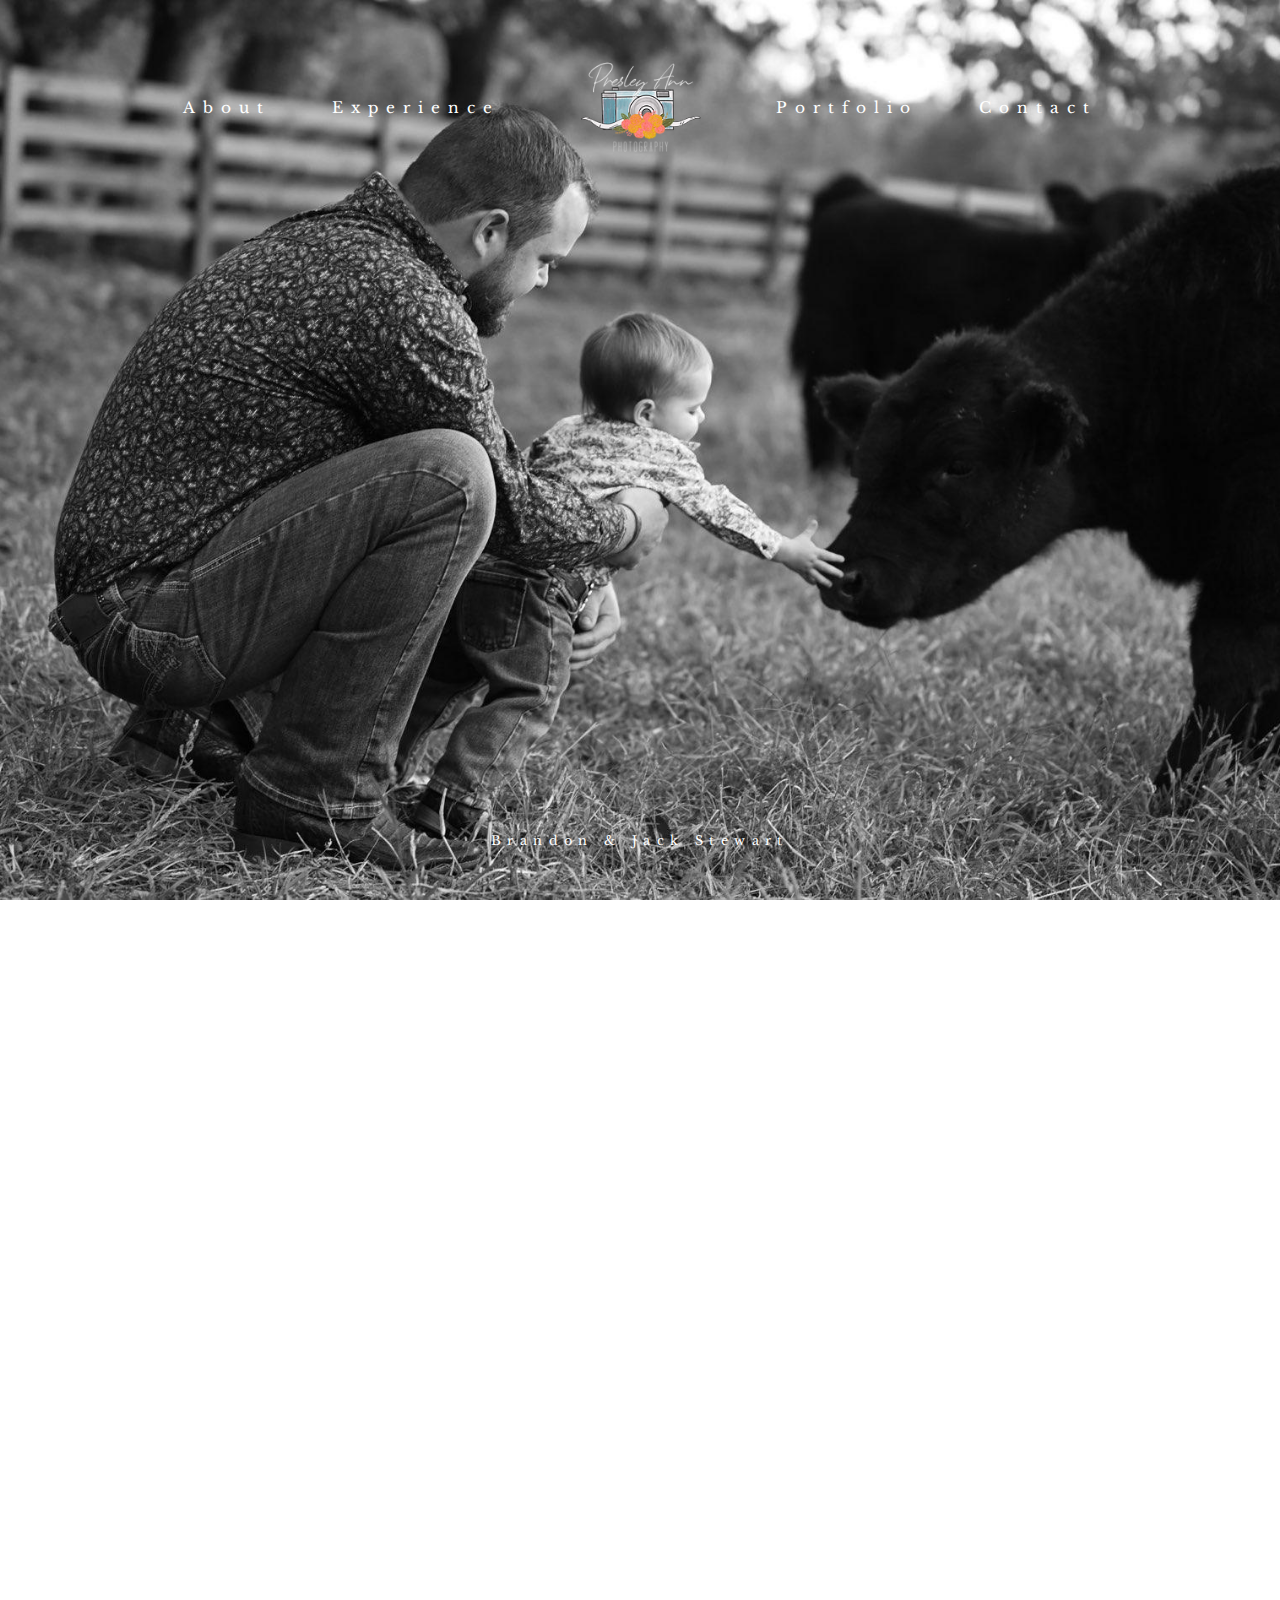
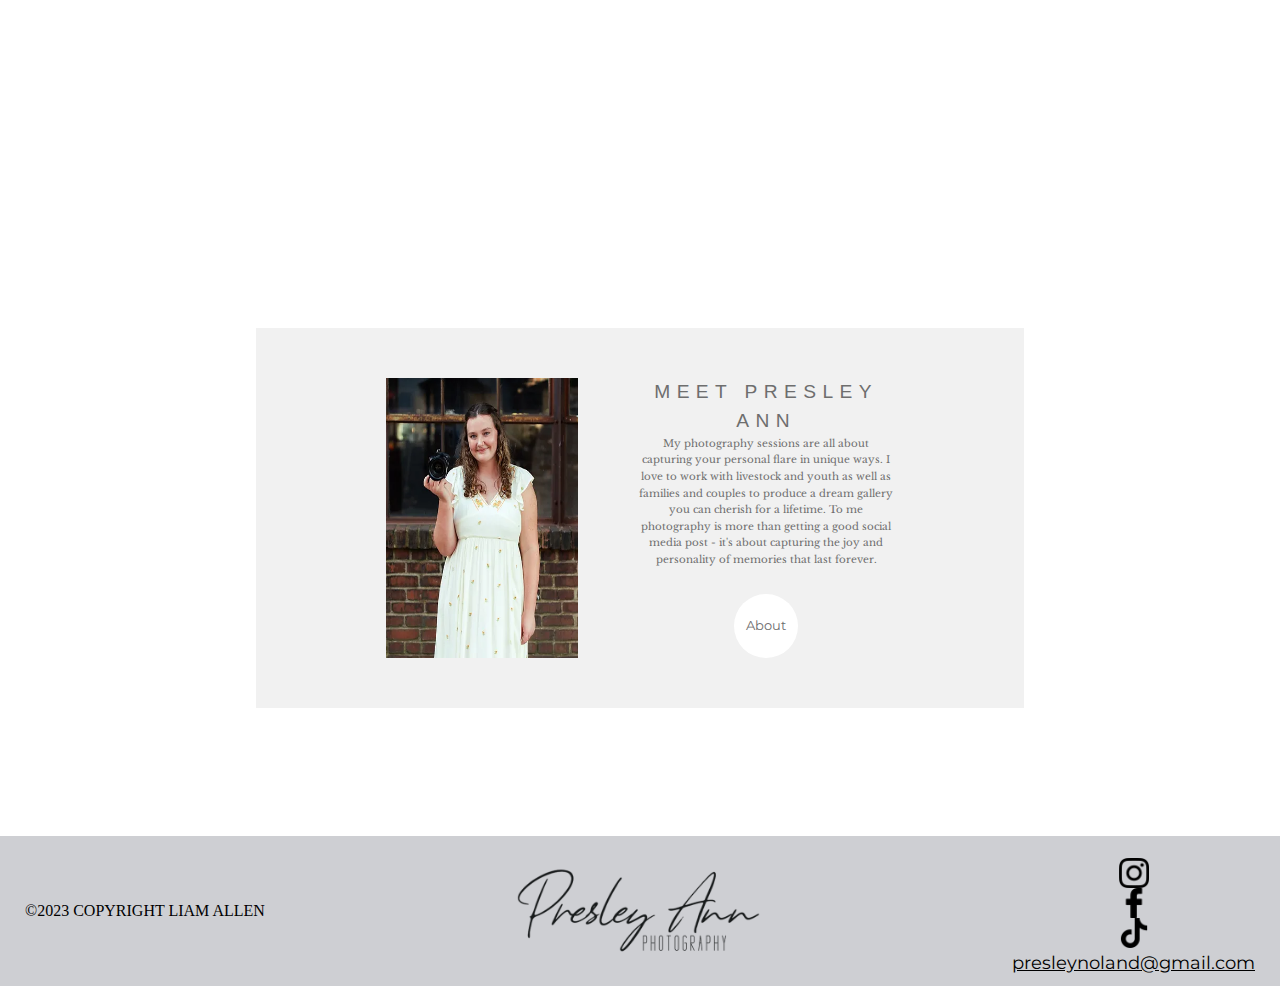
==== commit f5fbca54: "Update index.html" ====
--- a/index.html
+++ b/index.html
@@ -42,22 +42,34 @@
             <h2 id="scroll-trigger">Portraits, Show Ring Photography & More</h2>
             <div class="images-nav-grid">
                 <div class="nav-grid nav-grid-small grid-img-center" style="background-image: url(./assets/images/PresleyImage4.jpg);">
+                    <a href="./about.html">
                     <h1>About</h1>
+                    </a>
                 </div>
                 <div class="nav-grid nav-grid-small" style="background-image: url(./assets/images/PresleyImage12.jpg);">
+                    <a href="./experience.html">
                     <h1>Services</h1>
+                    </a>
                 </div>
                 <div class="nav-grid nav-grid-large1 grid-img-center" style="background-image: url(./assets/images/PresleyImage17.jpg);">
+                    <a href="./portfolio.html">
                     <h1>Portfolio</h1>
+                    </a>
                 </div>
                 <div class="nav-grid nav-grid-large2 grid-img-center" style="background-image: url(./assets/images/PresleyImage16.png);">
+                    <a href="./experience.html">
                     <h1>Experience</h1>
+                    </a>
                 </div>
                 <div class="nav-grid nav-grid-small " id="scroll-trigger2" style="background-image: url(./assets/images/PresleyImage19.png);">
+                    <a href="./experience.html">
                     <h1>Pricing</h1>
+                    </a>
                 </div>
                 <div class="nav-grid nav-grid-small" style="background-image: url(./assets/images/PresleyImage6.jpg);  background-position: 0px -30px">
+                    <a href="./contact.html">
                     <h1>Contact</h1>
+                    </a>
                 </div>
             </div>
         </div>
@@ -124,4 +136,4 @@
 // Call the function once to check if the element is already in the viewport on page load
 addClassOnScroll();
 </script>
-</html>+</html>
--- a/assets/css/style.css
+++ b/assets/css/style.css
@@ -1,3 +1,50 @@
+/*
+  1. Use a more-intuitive box-sizing model.
+*/
+*, *::before, *::after {
+  box-sizing: border-box;
+}
+/*
+  2. Remove default margin
+*/
+* {
+  margin: 0;
+}
+/*
+  Typographic tweaks!
+  3. Add accessible line-height
+  4. Improve text rendering
+*/
+body {
+  line-height: 1.5;
+  -webkit-font-smoothing: antialiased;
+}
+/*
+  5. Improve media defaults
+*/
+img, picture, video, canvas, svg {
+  display: block;
+  max-width: 100%;
+}
+/*
+  6. Remove built-in form typography styles
+*/
+input, button, textarea, select {
+  font: inherit;
+}
+/*
+  7. Avoid text overflows
+*/
+p, h1, h2, h3, h4, h5, h6 {
+  overflow-wrap: break-word;
+}
+/*
+  8. Create a root stacking context
+*/
+#root, #__next {
+  isolation: isolate;
+}
+
 *{
     margin: 0;
     padding: 0;
@@ -5,6 +52,10 @@
 
 html{
     overflow-x: hidden;
+}
+
+body{
+    margin: 0;
 }
 
 header{
@@ -70,6 +121,7 @@
 
 .mobile-logo{
     opacity: 0;
+    position: absolute;
 }
 
 .full-view{
@@ -295,7 +347,7 @@
     color: #6e6e6e;
     letter-spacing: .3rem;
     text-align: center;
-    margin-top: 50px;
+    margin-top: 5vw;
 }
 
 .seperator{
@@ -538,7 +590,7 @@
 
 .portfolio-main{
     background-color: #f1f1f1;
-    padding-top: 18vw;
+    padding-top: 5vw
 }
 
 .portfolio-grid{
@@ -604,6 +656,55 @@
     filter: invert(1);
 }
 
+.img-white{
+    filter: invert(1);
+    height: 1.5vw;
+    width: 1.5vw;
+    margin: 0 .5vw;
+}
+
+.bg-move{
+    background-position: center 15%;
+}
+
+.cormorant{
+    font-family: "Cormorant Garamond", sans-serif;
+}
+
+.montserrat{
+    font-family: "Montserrat", sans-serif;
+}
+
+.libre{
+    font-family: "Libre Baskerville", sans-serif;
+}
+
+.text-center{
+    text-align: center;
+}
+
+.normal{
+    font-weight: normal;
+}
+
+.white{
+    color: white
+}
+
+.dark{
+    color: #6e6e6e
+}
+
+.dark:hover::after{
+    background-color: #6e6e6e;
+    opacity: 1;
+}
+
+.scroll-effect{
+    top: 0px;
+    opacity: 100%;
+}
+
 @media screen and (max-width: 1200px){
     .header-link{
         letter-spacing: 1vw;
@@ -663,13 +764,15 @@
 
     .mobile-toggle{
         position: absolute;
-        right: 5vw;
-        top: 5vw;
+        right: 0;
+        top: 0;
         font-size: 5vw;
         font-family: "Montserrat", sans-serif;
         color: white;
         opacity: 1;
         transition: all .5s ease;
+        padding: 4vw;
+        z-index: 500;
     }
 
     .mobile-logo{
@@ -690,7 +793,6 @@
         position: fixed;
         top: 0;
         left: 0;
-        opacity: 1;
         width: 100vw;
         height: 100vh;
         display: flex;
@@ -698,13 +800,14 @@
         align-items: center;
         z-index: 100;
         background-color: #f1f1f1;
+        opacity: 1;
     }
 
     .toggle-move{
-        top: -3vh;
         color: black;
         z-index: 200;
         font-size: 5vw;
+        top: -6vh
     }
 
     .mobile-header .header-link{
@@ -715,59 +818,45 @@
         border-bottom: 1px solid grey;
         width: 100%
     }
-}
-
-.bg-move{
-    background-position: center 15%;
-}
-
-.cormorant{
-    font-family: "Cormorant Garamond", sans-serif;
-}
-
-.montserrat{
-    font-family: "Montserrat", sans-serif;
-}
-
-.libre{
-    font-family: "Libre Baskerville", sans-serif;
-}
-
-.text-center{
-    text-align: center;
-}
-
-.normal{
-    font-weight: normal;
-}
-
-.img-white{
-    filter: invert(1);
-    height: 1.5vw;
-    width: 1.5vw;
-    margin: 0 .5vw;
-}
-
-.white{
-    color: white
-}
-
-.dark{
-    color: #6e6e6e
+
+    .mobile-header .header-link:hover{
+        text-decoration: none;
+    }
+
+    .contact-cont{
+        flex-direction: column;
+    }
+
+    .contact-div{
+        width: 100%;
+        margin: 0 0 5vw 0
+    }
+
+    .contact-div p{
+        font-size: 3vw;
+        line-height: 4vw;
+    }
+
+    .contact-div:nth-child(even) p{
+        font-size: 1.5vw;
+        letter-spacing: .5vw;
+    }
+
+    .contact-div h2{
+        font-size: 4vw;
+        letter-spacing: .7vw
+    }
+
+    .img-white{
+        width: 4vw;
+        height: 4vw;
+        margin: 0 1vw
+    }
 }
 
 .black{
     color: black
 }
 
-.dark:hover::after{
-    background-color: #6e6e6e;
-    opacity: 1;
-}
-
-.scroll-effect{
-    top: 0px;
-    opacity: 100%;
-}
-
-
+
+
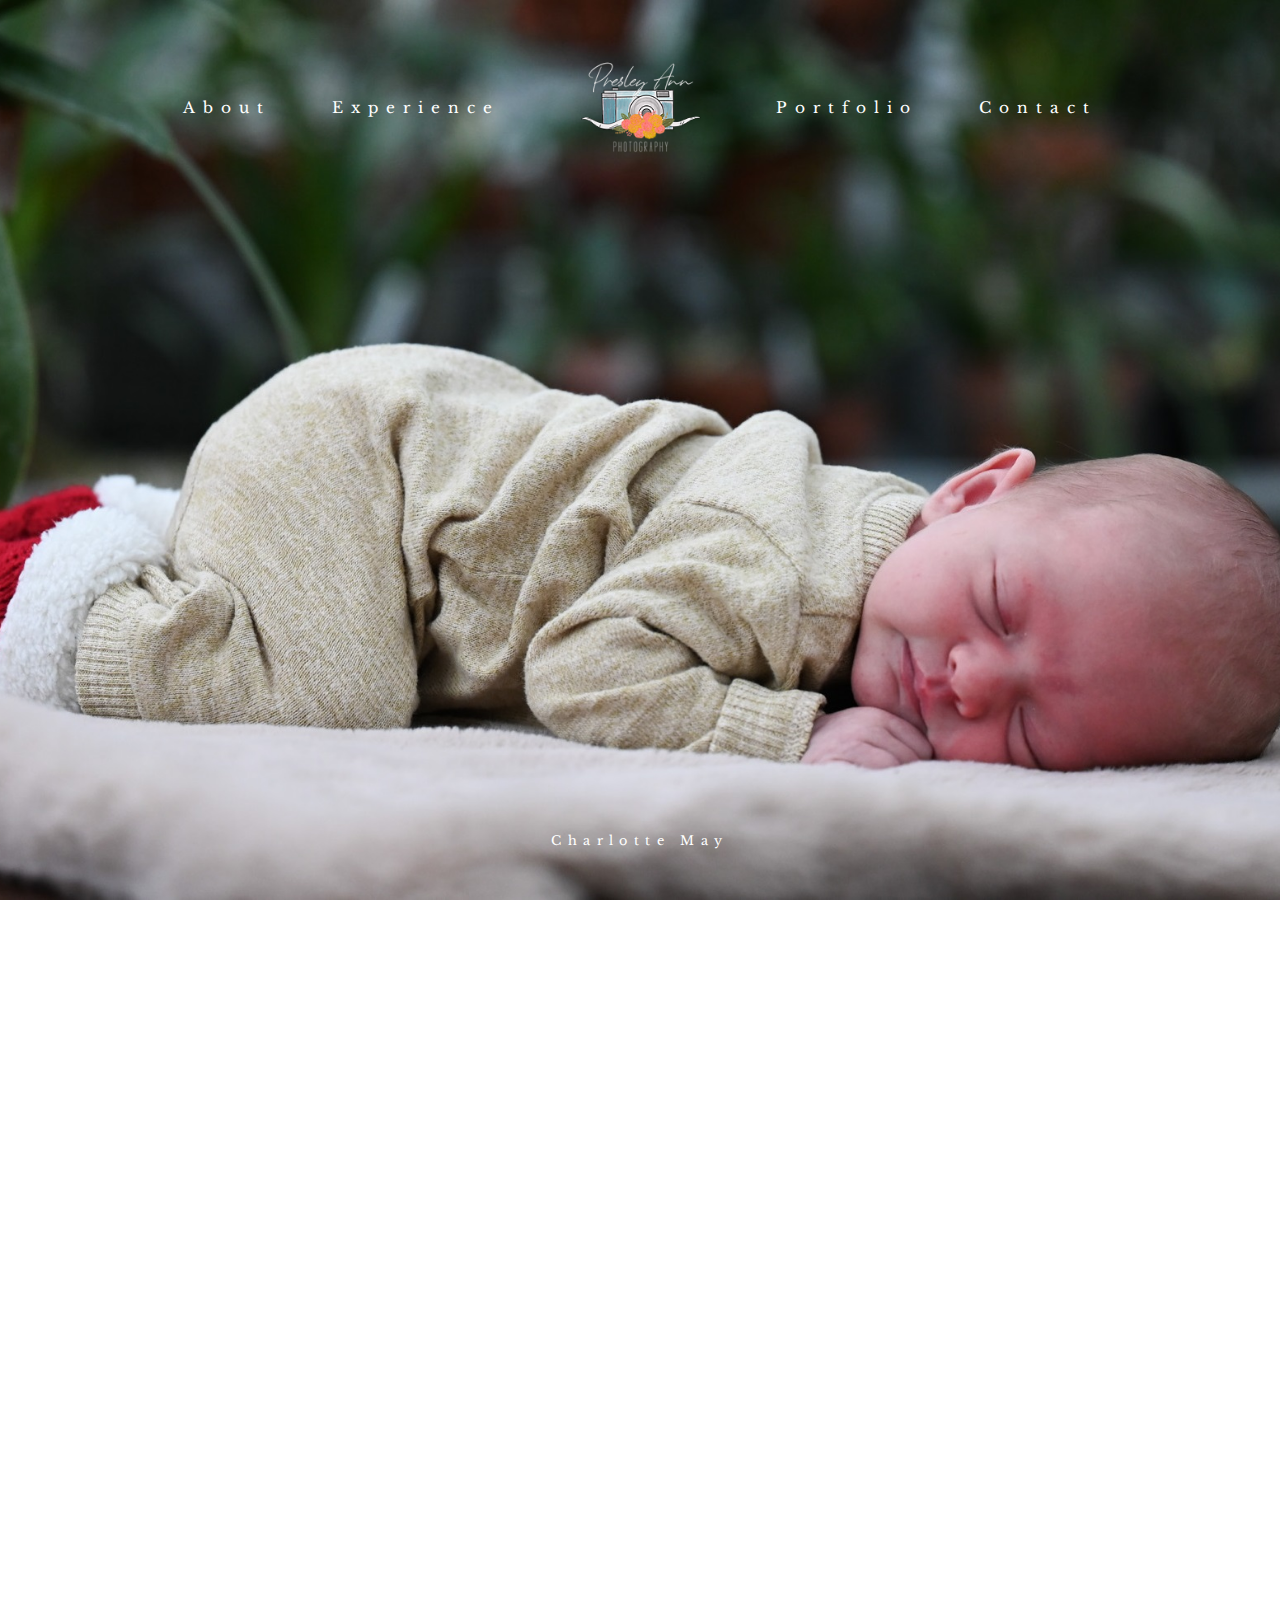
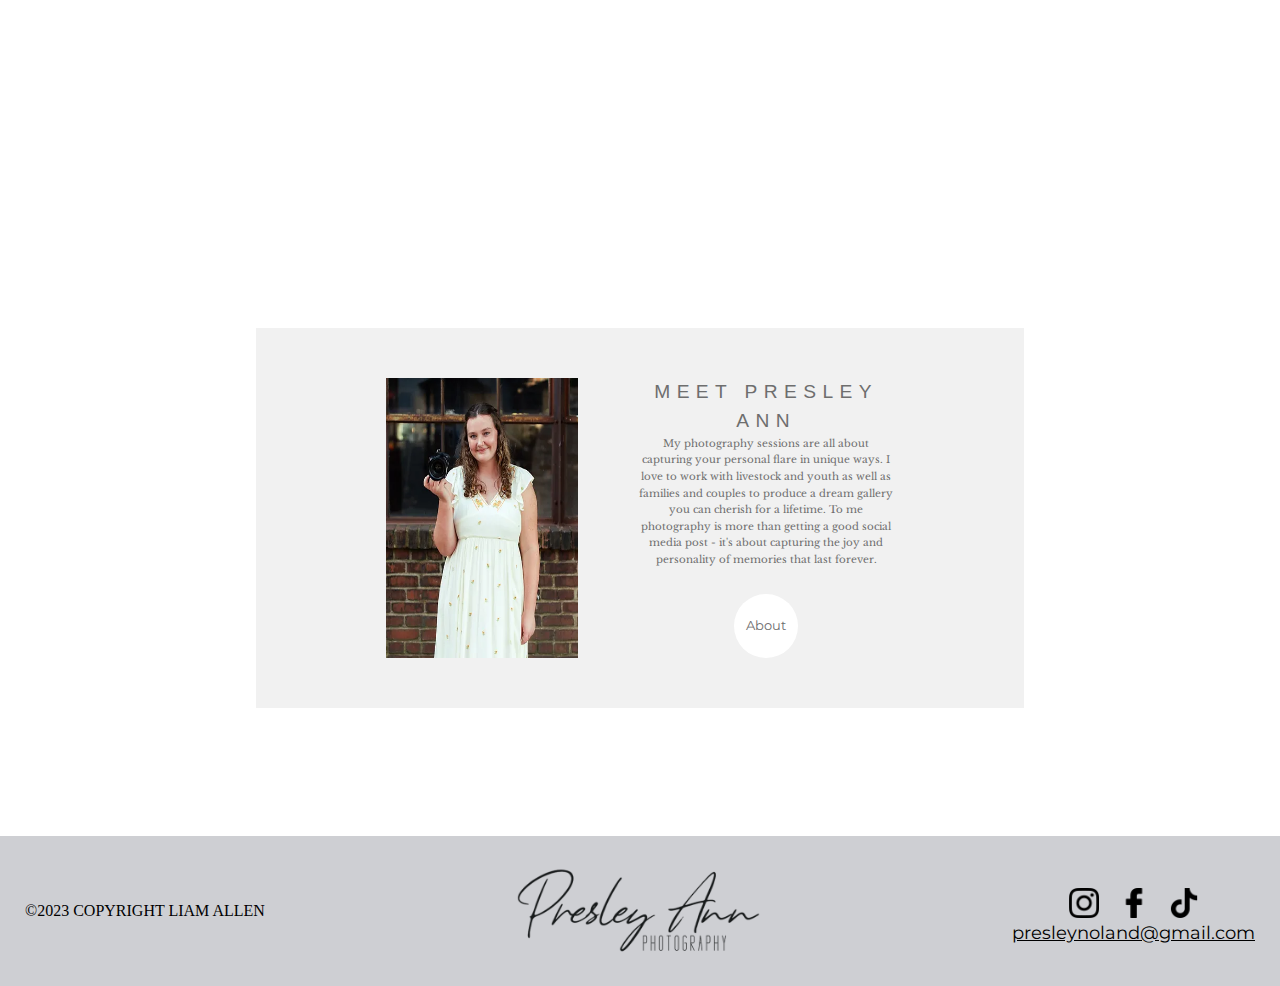
==== commit 91bcf688: "Added some portfolio images and changed main screen image" ====
--- a/index.html
+++ b/index.html
@@ -34,42 +34,30 @@
         </nav>
     </header>
     <main>
-        <div class="full-view" style="background-image: url(./assets/images/PresleyImage18.jpg);">
-            <p class="full-view-credit">Brandon & Jack Stewart</p>
+        <div class="full-view" style="background-image: url(./assets/images/DSC_4928.jpg);">
+            <p class="full-view-credit">Charlotte May</p>
         </div>
         <div class="images-nav-grid-cont" id="scroll-up">
             <h4>Capturing Your Memories</h4>
             <h2 id="scroll-trigger">Portraits, Show Ring Photography & More</h2>
             <div class="images-nav-grid">
                 <div class="nav-grid nav-grid-small grid-img-center" style="background-image: url(./assets/images/PresleyImage4.jpg);">
-                    <a href="./about.html">
                     <h1>About</h1>
-                    </a>
                 </div>
                 <div class="nav-grid nav-grid-small" style="background-image: url(./assets/images/PresleyImage12.jpg);">
-                    <a href="./experience.html">
                     <h1>Services</h1>
-                    </a>
                 </div>
                 <div class="nav-grid nav-grid-large1 grid-img-center" style="background-image: url(./assets/images/PresleyImage17.jpg);">
-                    <a href="./portfolio.html">
                     <h1>Portfolio</h1>
-                    </a>
                 </div>
                 <div class="nav-grid nav-grid-large2 grid-img-center" style="background-image: url(./assets/images/PresleyImage16.png);">
-                    <a href="./experience.html">
                     <h1>Experience</h1>
-                    </a>
                 </div>
                 <div class="nav-grid nav-grid-small " id="scroll-trigger2" style="background-image: url(./assets/images/PresleyImage19.png);">
-                    <a href="./experience.html">
                     <h1>Pricing</h1>
-                    </a>
                 </div>
                 <div class="nav-grid nav-grid-small" style="background-image: url(./assets/images/PresleyImage6.jpg);  background-position: 0px -30px">
-                    <a href="./contact.html">
                     <h1>Contact</h1>
-                    </a>
                 </div>
             </div>
         </div>
@@ -136,4 +124,4 @@
 // Call the function once to check if the element is already in the viewport on page load
 addClassOnScroll();
 </script>
-</html>
+</html>--- a/assets/css/style.css
+++ b/assets/css/style.css
@@ -232,7 +232,7 @@
 }
 
 .nav-grid h1{
-    font-size: 1.6vw;
+    font-size: 2vw;
     color: white;
     font-family: "Libre Baskerville", sans-serif;
     font-weight: normal;
@@ -577,6 +577,10 @@
     margin-bottom: 1.5vw
 }
 
+.contact-div .footer-socials{
+  justify-content: right;
+}
+
 .contact-div:nth-child(even) p{
     margin-bottom: 0;
     font-size:.7vw;
@@ -642,6 +646,8 @@
 }
 
 .footer-socials{
+    display: flex;
+    flex-direction: row;
     margin-top: 15px;
 }
 
@@ -716,6 +722,14 @@
         height: 100vh;
     }
 
+  .images-nav-grid-cont h4{
+    font-size: 1.5vw;
+}
+
+.images-nav-grid-cont h2{
+    font-size: 1.7vw;
+}
+
     .nav-grid-large{
         grid-row: span 2;
     }
@@ -729,7 +743,8 @@
     }
 
     .main-meet-banner{
-        padding: 5vw 10vw
+        padding: 5vw 10vw;
+        width: 80%
     }
 
     .meet-banner-content a{
@@ -823,6 +838,10 @@
         text-decoration: none;
     }
 
+  .meet-banner-content p{
+    font-size: 1vw
+  }
+
     .contact-cont{
         flex-direction: column;
     }
